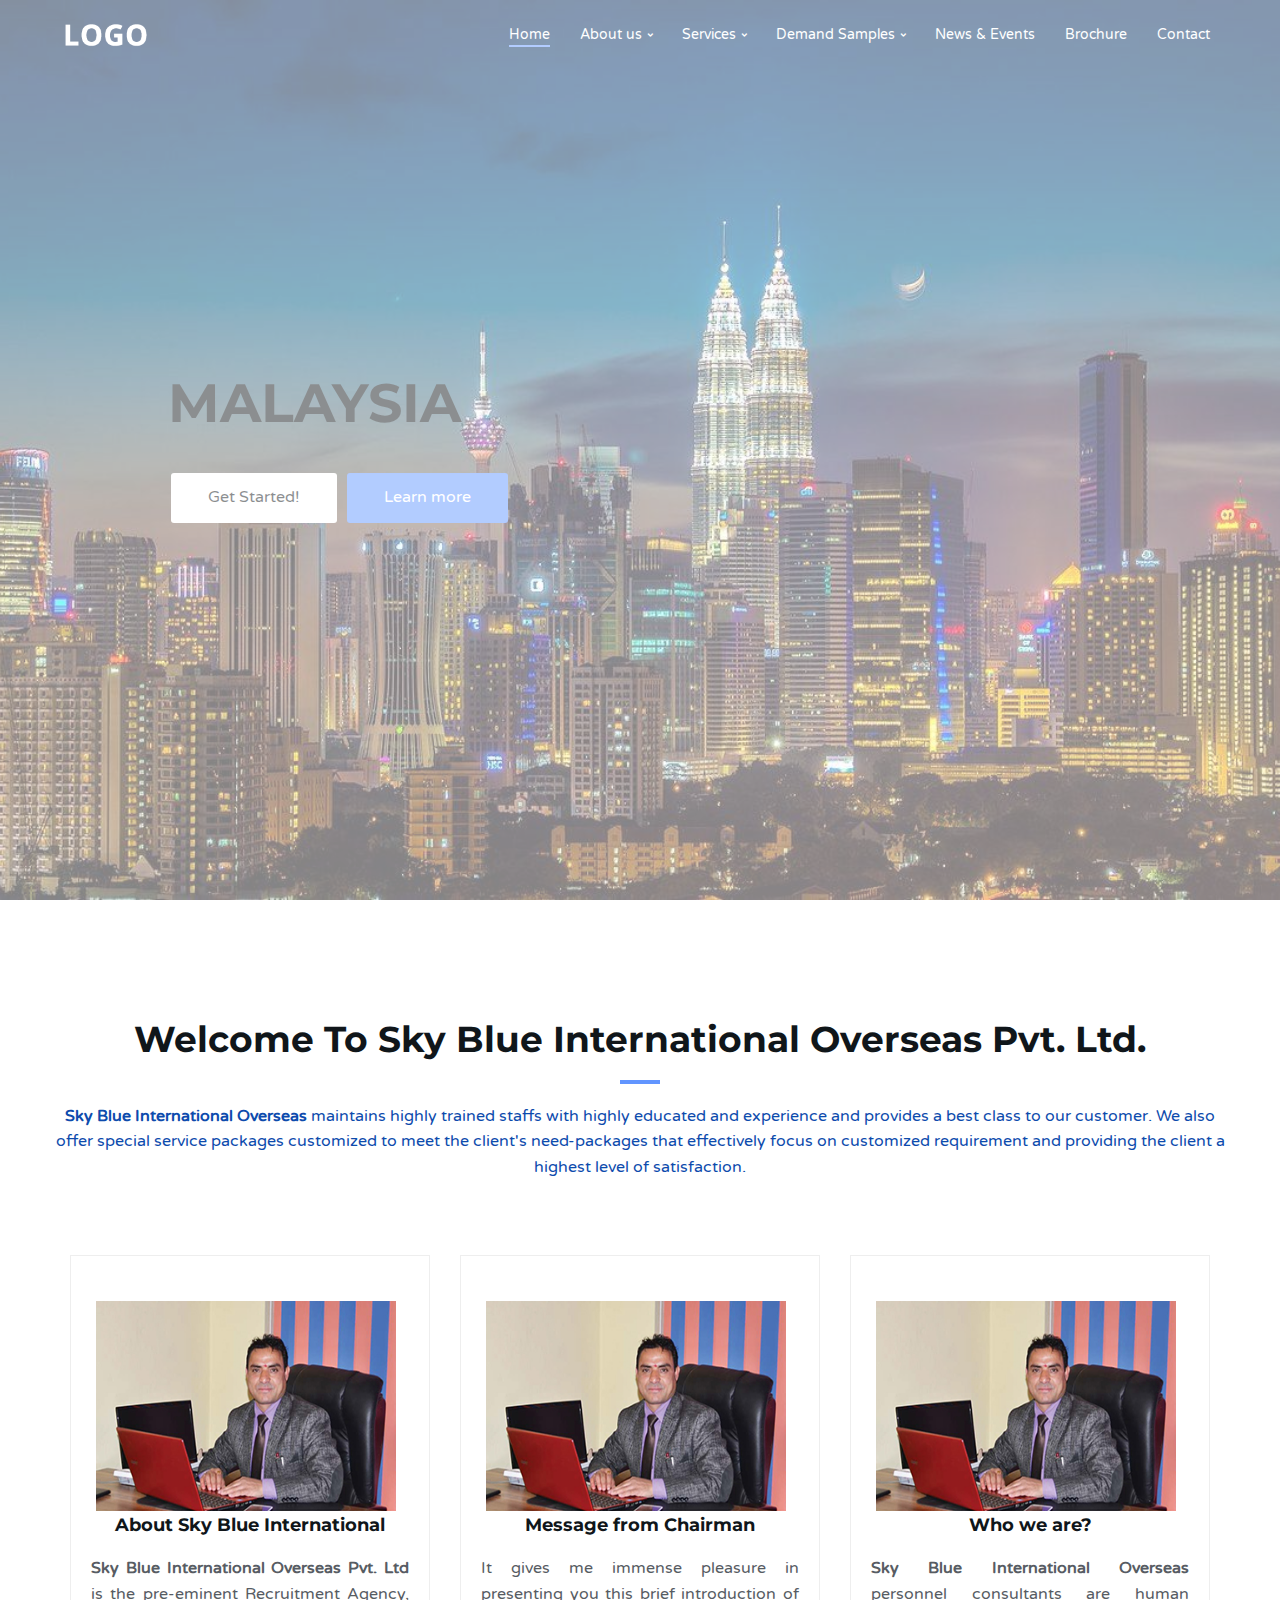
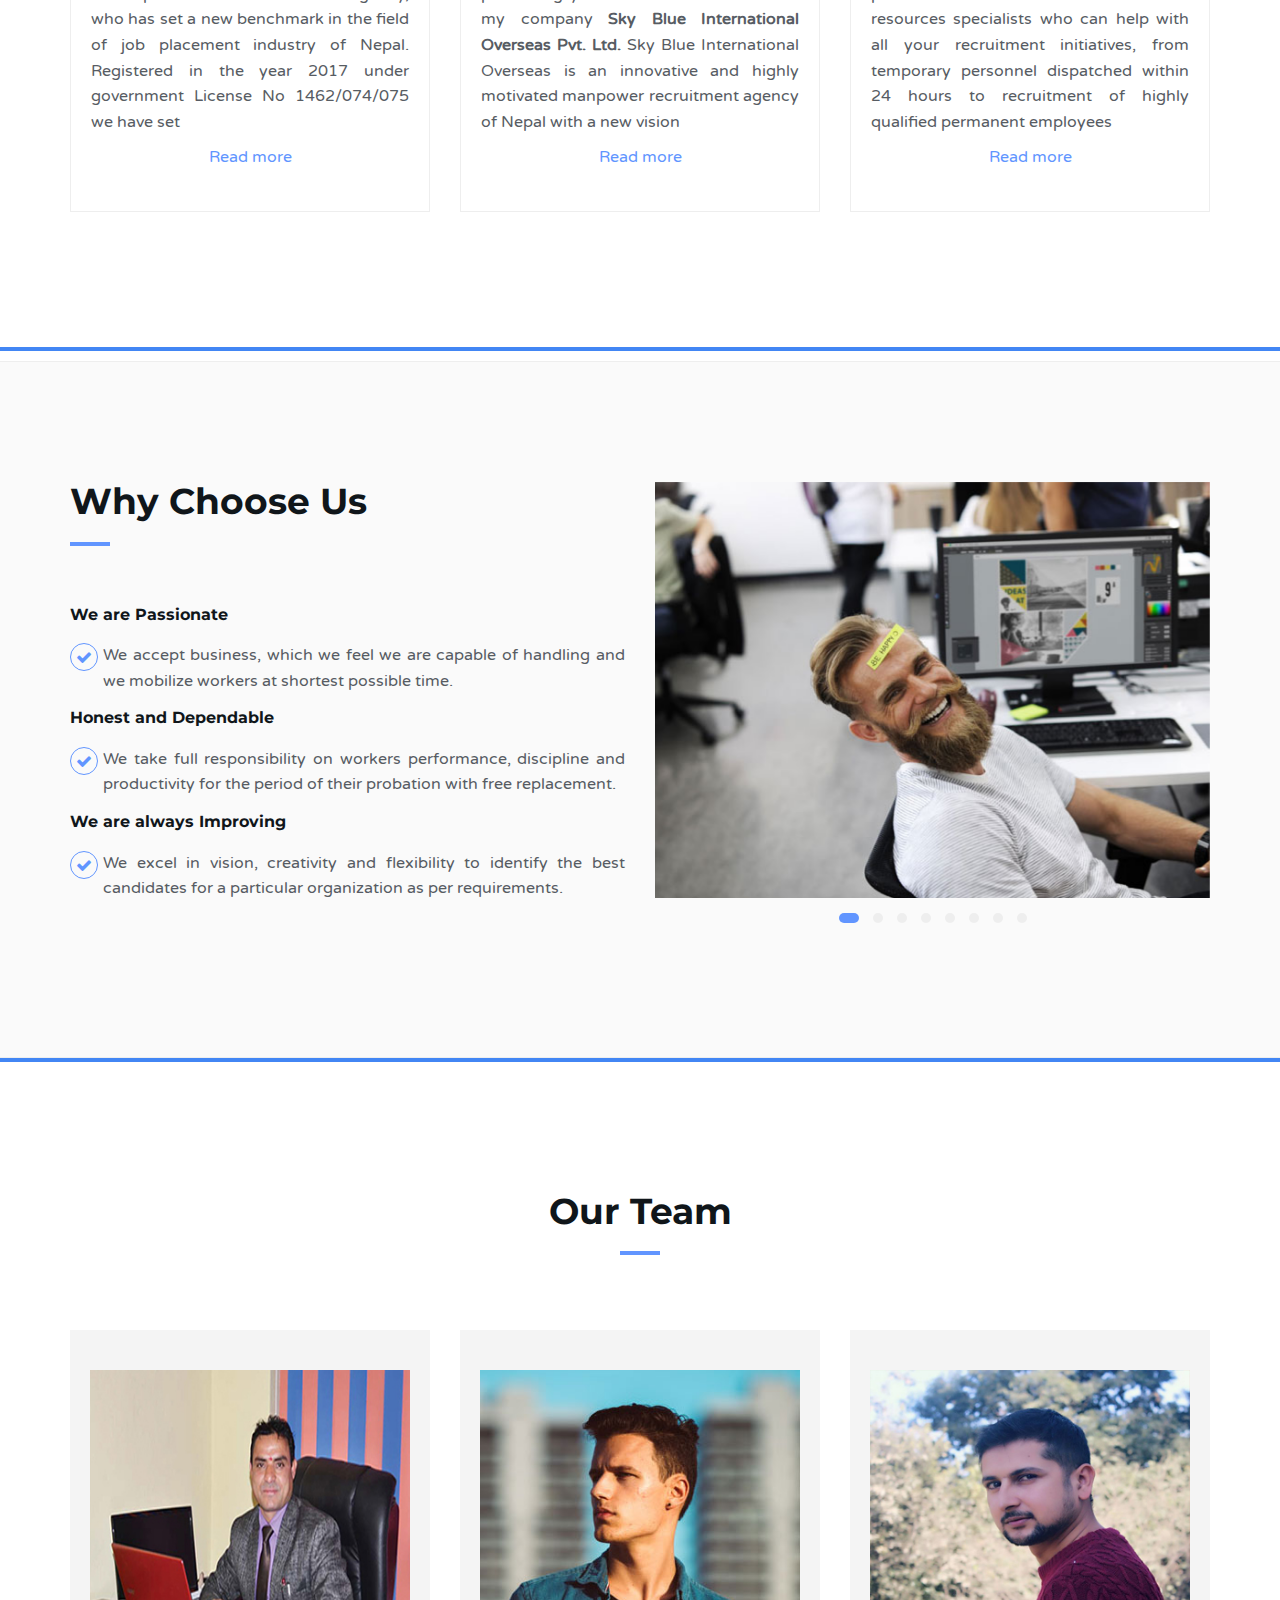
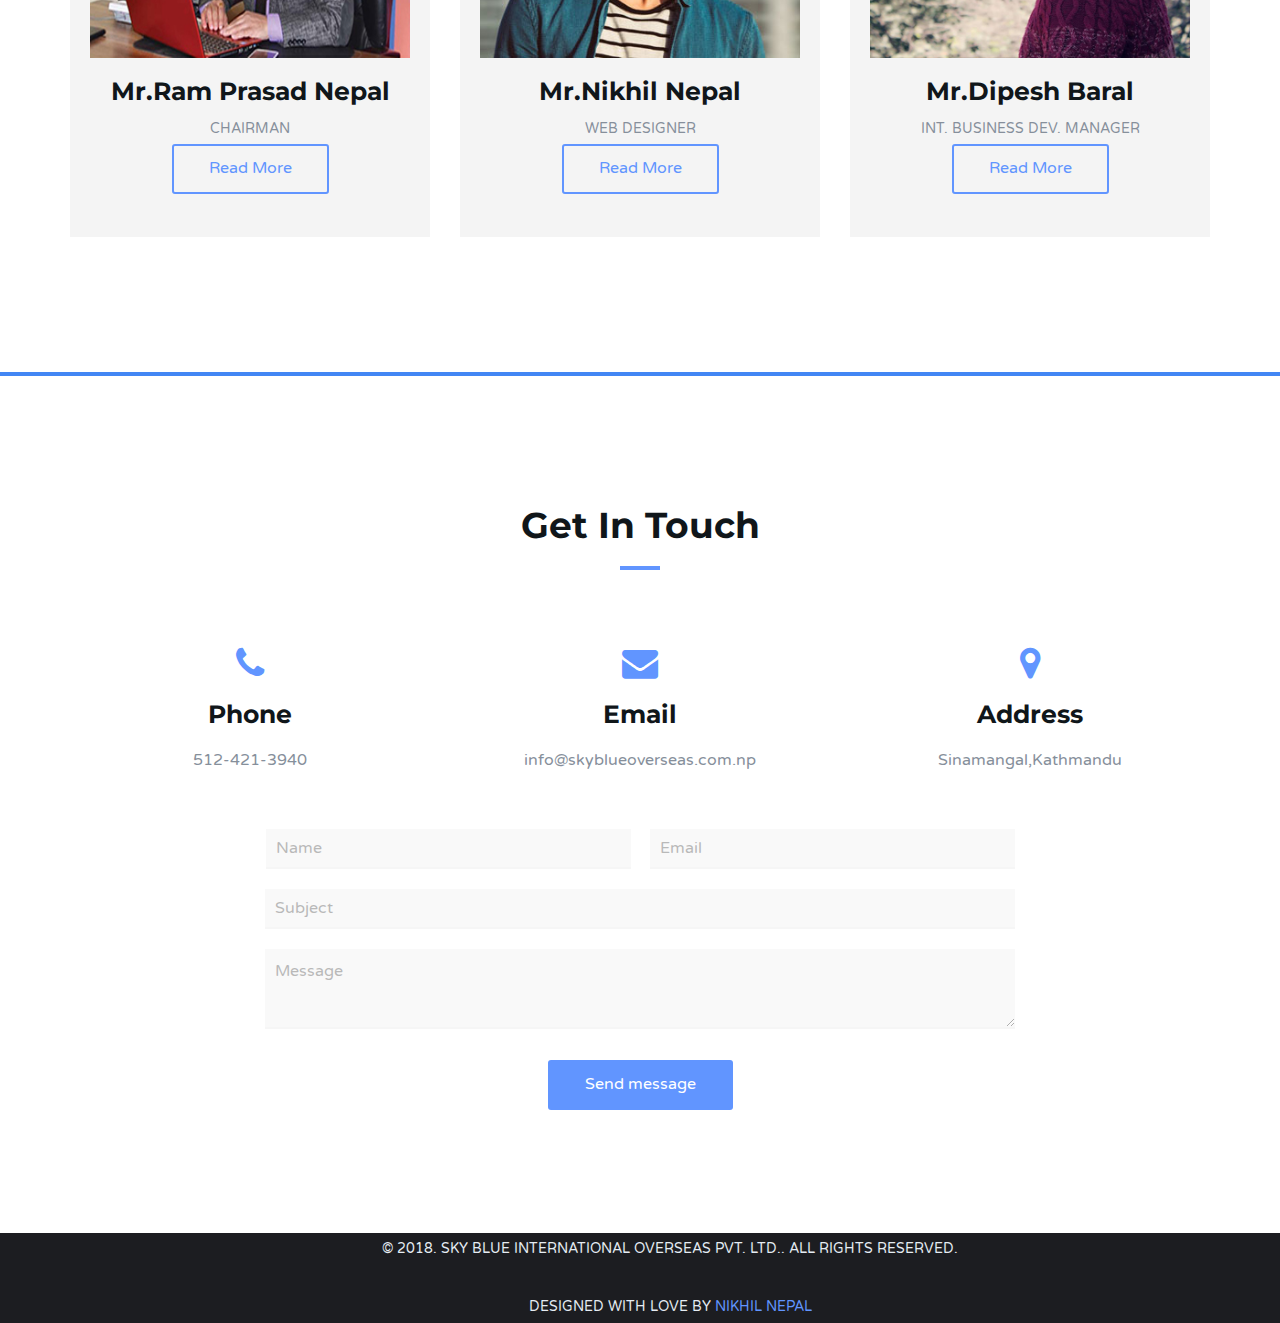
==== index.html @ 9bf32c45 "ok" ====
<!DOCTYPE html>
<html lang="en">

<head>
	<meta charset="utf-8">
	<meta http-equiv="X-UA-Compatible" content="IE=edge">
	<meta name="viewport" content="width=device-width, initial-scale=1">
	<!-- The above 3 meta tags *must* come first in the head; any other head content must come *after* these tags -->

	<title>Sky Blue International Overseas Pvt. Ltd </title>

	<!-- Google font -->
	<link href="https://fonts.googleapis.com/css?family=Montserrat:400,700%7CVarela+Round" rel="stylesheet">

	<!-- Bootstrap -->
	<link type="text/css" rel="stylesheet" href="css/bootstrap.min.css" />

	<!-- Owl Carousel -->
	<link type="text/css" rel="stylesheet" href="css/owl.carousel.css" />
	<link type="text/css" rel="stylesheet" href="css/owl.theme.default.css" />

	<!-- Magnific Popup -->
	<link type="text/css" rel="stylesheet" href="css/magnific-popup.css" />

	<!-- Font Awesome Icon -->
	<link rel="stylesheet" href="css/font-awesome.min.css">

	<!-- Custom stlylesheet -->
	<link type="text/css" rel="stylesheet" href="css/style.css" />

	<!-- HTML5 shim and Respond.js for IE8 support of HTML5 elements and media queries -->
	<!-- WARNING: Respond.js doesn't work if you view the page via file:// -->
	<!--[if lt IE 9]>
		<script src="https://oss.maxcdn.com/html5shiv/3.7.3/html5shiv.min.js"></script>
		<script src="https://oss.maxcdn.com/respond/1.4.2/respond.min.js"></script>
	<![endif]-->
</head>

<body>
	<!-- Header -->
	<header id="home">
		<!-- Background Image -->
		<div class="bg-img" style="background-image: url('./img/bg_slider1.jpg');">
			
		</div>
		<!-- /Background Image -->

		<!-- Nav -->
		<nav id="nav" class="navbar nav-transparent">
			<div class="container">

				<div class="navbar-header">
					<!-- Logo -->
					<div class="navbar-brand">
						<a href="index.html">
							<img class="logo" src="img/logo.png" alt="logo">
							<img class="logo-alt" src="img/logo-alt.png" alt="logo">
						</a>
					</div>
					<!-- /Logo -->

					<!-- Collapse nav button -->
					<div class="nav-collapse">
						<span></span>
					</div>
					<!-- /Collapse nav button -->
				</div>

				<!--  Main navigation  -->
				<ul class="main-nav nav navbar-nav navbar-right">
					<li><a href="#home">Home</a></li>
					<li class="has-dropdown"><a href="#about">About us</a>
						<ul class="dropdown">
							<li><a href="intro.html" target="_blank" >Introduction</a></li>
                            <li><a href="msgceo.html" target="_blank">Message from Chairman</a></li>
                            <li><a href="wrkflow.html" target="_blank">Work Flow Chart</a></li>
                            <li><a href="abtnepal.html" target="_blank">About Nepal</a></li>
                            <li><a href="orgchart.html" target="_blank">Organization Chart</a></li>
                            <li><a href="legaldoc.html" target="_blank">Legal Documents</a></li>
                            <li><a href="#team" >Sky Blue Teams</a></li>
						</ul>
					</li>
					<li class="has-dropdown"><a href="#features">Services</a>
						<ul class="dropdown">
						<li><a href="docreq.html">Document Required</a></li>
                        <li><a href="selection.html" target="_blank">Requirement & Selection Process</a></li>
                        <li><a href="terms.html" target="_blank">Term & Conditions</a></li>
                    	</ul>
					</li>
					<li class="has-dropdown"><a href="#">Demand Samples</a>
						<ul class="dropdown">
							<li><a href="malaysia.html" target="_blank" >Sample Demand Letter-Malaysia</a></li>
                            <li><a href="dubai.html" target="_blank">Sample Demand Letter-Dubai</a></li>
                            <li><a href="qatar.html" target="_blank">Sample Demand Letter-Qatar</a></li>
						</ul>
					</li>
					<li><a href="news&events.html" target="_blank">News & Events</a></li>
					<li><a href="brochure.html" target="_blank">Brochure</a></li>
					<li><a href="#contact">Contact</a></li>
				</ul>
				<!-- /Main navigation -->

			</div>
		</nav>
		<!-- /Nav -->

		<!-- home wrapper -->
		<div class="home-wrapper">
			<div class="container">
				<div class="row">

					<!-- home content -->
					<div class="col-md-10 col-md-offset-1">
						<div class="home-content" style="text-align: left;">
							<h1 class="black-text">Malaysia</h1>
							<a href="#about"><button class="white-btn">Get Started!</button></a>
							<a href="intro.html"><button class="main-btn">Learn more</button></a>
						</div>
					</div>
					<!-- /home content -->

				</div>
			</div>
		</div>
		<!-- /home wrapper -->

	</header>
	<!-- /Header -->

	<!-- About -->
	<div id="about" class="section md-padding">

		<!-- Container -->
		<div class="container">

			<!-- Row -->
			<div class="row">

				<!-- Section header -->
				<div class="section-header text-center">
					<h2 class="title">Welcome to Sky Blue International Overseas Pvt. Ltd.</h2>
                    <p style="text-align: center; color: #0d4bad;"><strong>Sky Blue International Overseas</strong> maintains highly trained staffs with highly educated and experience and provides a best class to our customer. We also offer special service packages customized to meet the client's need-packages that effectively focus on customized requirement and providing the client a highest level of satisfaction.</p>
				</div>
				<!-- /Section header -->

				<!-- about -->
				<div class="col-md-4">
					<div class="about">
						<!-- <i class="fa fa-cogs"></i> -->
						<img src="img/ramprasadnepal.jpg" style="float:left; padding:5px;" width="310" height="220"/>
						<h4>About Sky Blue International </h4>
						<p style="color:#575c63; text-align:justify;"><strong>Sky Blue International Overseas Pvt. Ltd</strong> is the pre-eminent Recruitment Agency, who has set a new benchmark in the field of job placement industry of Nepal. Registered in the year 2017 under government License No 1462/074/075 we have set</p>
						<a href="intro.html" target="_blank">Read more</a>
					</div>
				</div>
				<!-- /about -->

				<!-- about -->
				<div class="col-md-4">
					<div class="about">
						<!-- <i class="fa fa-magic"></i> -->
						<img src="img/ramprasadnepal.jpg" style="float:left; padding:5px;" width="310" height="220"/>
						<h4>Message from Chairman</h4>
						<p style="color:#575c63; text-align:justify;">It gives me immense pleasure in presenting you this brief introduction of my company <strong> Sky Blue International Overseas Pvt. Ltd.</strong> Sky Blue International Overseas is an innovative and highly motivated manpower recruitment agency of Nepal with a new vision</p>
						<a href="msgceo.html" target="_blank">Read more</a>
					</div>
				</div>
				<!-- /about -->

				<!-- about -->
				<div class="col-md-4">
					<div class="about">
						<!-- <i class="fa fa-mobile"></i> -->
						<img src="img/ramprasadnepal.jpg" style="float:left; padding:5px;" width="310" height="220"/>
						<h4>Who we are?</h4>
						<p style="color:#575c63; text-align:justify;"><strong>Sky Blue International Overseas</strong> personnel consultants are human resources specialists who can help with all your recruitment initiatives, from temporary personnel dispatched within 24 hours to recruitment of highly qualified permanent employees</p>
						<a href="intro.html" target="_blank">Read more</a>
					</div>
				</div>
				<!-- /about -->

			</div>
			<!-- /Row -->

		</div>
		<!-- /Container -->

	</div>
	<!-- /About -->

	<div class="row">
       
        <div class="col-md-12">                    
            <!-- <div class="bounce" >

<p style="font-size: 16px; font-weight: bold; color:#000; text-decoration:none; letter-spacing: 4px;"> 
Airport Helper </p>

<p style="font-size: 16px; font-weight: bold; color:#000; text-decoration:none; letter-spacing: 4px;"> 
Cleaner </p> 

<p style="font-size: 16px; font-weight: bold; color:#000; text-decoration:none; letter-spacing: 4px;"> 
Body Guard </p> 

<p style="font-size: 16px; font-weight: bold; color:#000; text-decoration:none; letter-spacing: 4px;"> 
Dish Cleaners </p> 
<p style="font-size: 16px; font-weight: bold; color:#000; text-decoration:none; letter-spacing: 4px;"> 
Guard </p> 
<p style="font-size: 16px; font-weight: bold; color:#000; text-decoration:none; letter-spacing: 4px;"> 
Assistant Welding </p> 

</div>            
        </div>        -->
        <p style="border-bottom:4px solid #4286f4;"></p>
    </div>
</div>

	<!-- Why Choose Us -->
	<div id="features" class="section md-padding bg-grey">

		<!-- Container -->
		<div class="container">

			<!-- Row -->
			<div class="row">

				<!-- why choose us content -->
				<div class="col-md-6">
					<div class="section-header">
						<h2 class="title">Why Choose Us</h2>
					</div>
					
					<div class="feature">
						<h5>We are Passionate</h5>
						<i class="fa fa-check"></i>
						<p style="color:#575c63; text-align:justify;">We accept business, which we feel we are capable of handling and we mobilize workers at shortest possible time.</p>
					</div>
					<div class="feature">
						<h5>Honest and Dependable</h5>
						<i class="fa fa-check"></i>
						<p style="color:#575c63; text-align:justify;">We take full responsibility on workers performance, discipline and productivity for the period of their probation with free replacement.</p>
					</div>
					<div class="feature">
						<h5>We are always Improving</h5>
						<i class="fa fa-check"></i>
						<p style="color:#575c63; text-align:justify;">We excel in vision, creativity and flexibility to identify the best candidates for a particular organization as per requirements.</p>
					</div>
					
				</div>
				<!-- /why choose us content -->

				<!-- About slider -->
				<div class="col-md-6">
					<div id="about-slider" class="owl-carousel owl-theme">
						<img class="img-responsive" src="./img/about1.jpg" alt="">
						<img class="img-responsive" src="./img/about2.jpg" alt="">
						<img class="img-responsive" src="./img/about1.jpg" alt="">
						<img class="img-responsive" src="./img/about2.jpg" alt="">
						<img class="img-responsive" src="./img/about1.jpg" alt="">
						<img class="img-responsive" src="./img/about2.jpg" alt="">
						<img class="img-responsive" src="./img/about1.jpg" alt="">
						<img class="img-responsive" src="./img/about2.jpg" alt="">
					</div>
				</div>
				<!-- /About slider -->

			</div>
			<!-- /Row -->

		</div>
		<!-- /Container -->
	</div>
	<!-- /Why Choose Us -->
	
<div class="row">
       
        <div class="col-md-12">                    
           
        <p style="border-bottom:4px solid #4286f4;"></p>
    </div>
</div>
	<!-- Team -->
	<div id="team" class="section md-padding">

		<!-- Container -->
		<div class="container">

			<!-- Row -->
			<div class="row">

				<!-- Section header -->
				<div class="section-header text-center">
					<h2 class="title">Our Team</h2>
				</div>
				<!-- /Section header -->

				<!-- team -->
				<div class="col-sm-4">
					<div class="team">
						<div class="team-img">
							<img class="img-responsive" src="./img/ram.jpg" alt="">
							<div class="overlay">
								<div class="team-social">
									<a href="#"><i class="fa fa-facebook"></i></a>
									<a href="#"><i class="fa fa-google-plus"></i></a>
									<a href="#"><i class="fa fa-twitter"></i></a>
								</div>
							</div>
						</div>
						<div class="team-content">
							<h3>Mr.Ram Prasad Nepal</h3>
							<span>Chairman</span>
							<div class="price-btn">
                            <a href="msgceo.html"><button class="outline-btn">Read More</button></a>
                        </div>
						</div>
					</div>
				</div>
				<!-- /team -->

				<!-- team -->
				<div class="col-sm-4">
					<div class="team">
						<div class="team-img">
							<img class="img-responsive" src="./img/team1.jpg" alt="">
							<div class="overlay">
								<div class="team-social">
									<a href="#"><i class="fa fa-facebook"></i></a>
									<a href="#"><i class="fa fa-google-plus"></i></a>
									<a href="#"><i class="fa fa-twitter"></i></a>
								</div>
							</div>
						</div>
						<div class="team-content">
							<h3>Mr.Nikhil Nepal</h3>
							<span>Web Designer</span>
							<div class="price-btn">
                            <a href="msgceo.html"><button class="outline-btn">Read More</button></a>
                        </div>
						</div>
					</div>
				</div>
				<!-- /team -->

				<!-- team -->
				<div class="col-sm-4">
					<div class="team">
						<div class="team-img">
							<img class="img-responsive" src="./img/dipesh1.jpg" alt="">
							<div class="overlay">
								<div class="team-social">
									<a href="#"><i class="fa fa-facebook"></i></a>
									<a href="#"><i class="fa fa-google-plus"></i></a>
									<a href="#"><i class="fa fa-twitter"></i></a>
								</div>
							</div>
						</div>
						<div class="team-content">
							<h3>Mr.Dipesh Baral</h3>
							<span>Int. Business Dev. Manager</span>
							<div class="price-btn">
                            <a href="msgbusdev.html"><button class="outline-btn">Read More</button></a>
                        </div>
						</div>
					</div>
				</div>
				<!-- /team -->

			</div>
			<!-- /Row -->

		</div>
		<!-- /Container -->

	</div>
	<!-- /Team -->

	<div class="row">
       
        <div class="col-md-12">                    
           
        <p style="border-bottom:4px solid #4286f4;"></p>
    </div>
</div>

	<!-- Contact -->
	<div id="contact" class="section md-padding">

		<!-- Container -->
		<div class="container">

			<!-- Row -->
			<div class="row">

				<!-- Section-header -->
				<div class="section-header text-center">
					<h2 class="title">Get in touch</h2>
				</div>
				<!-- /Section-header -->

				<!-- contact -->
				<div class="col-sm-4">
					<div class="contact">
						<i class="fa fa-phone"></i>
						<h3>Phone</h3>
						<p>512-421-3940</p>
					</div>
				</div>
				<!-- /contact -->

				<!-- contact -->
				<div class="col-sm-4">
					<div class="contact">
						<i class="fa fa-envelope"></i>
						<h3>Email</h3>
						<p>info@skyblueoverseas.com.np</p>
					</div>
				</div>
				<!-- /contact -->

				<!-- contact -->
				<div class="col-sm-4">
					<div class="contact">
						<i class="fa fa-map-marker"></i>
						<h3>Address</h3>
						<p>Sinamangal,Kathmandu</p>
					</div>
				</div>
				<!-- /contact -->

				<!-- contact form -->
				<div class="col-md-8 col-md-offset-2">
					<form class="contact-form">
						<input type="text" class="input" placeholder="Name">
						<input type="email" class="input" placeholder="Email">
						<input type="text" class="input" placeholder="Subject">
						<textarea class="input" placeholder="Message"></textarea>
						<button class="main-btn">Send message</button>
					</form>
				</div>
				<!-- /contact form -->

			</div>
			<!-- /Row -->

		</div>
		<!-- /Container -->

	</div>
	<!-- /Contact -->


	<!-- Footer -->
	<footer id="footer" class="sm-padding bg-dark">

		<!-- Container -->
		<div class="container">

			<!-- Row -->
			<div class="row">

				<div class="col-md-12">

					<!-- Footer -->
    <footer id="footer" class="sm-padding bg-dark">

        <!-- Container -->
        <div class="container">

            <!-- Row -->
            <div class="row">

                <div class="col-md-12">
                    <!-- Footer Coypright -->
            <div class="footer-copyright">
                <div class="container">
                    <p>© 2018. Sky Blue International Overseas Pvt. Ltd.. All rights reserved.</p><br>
                    <P>Designed with love by <a href="http://www.nepalnikhil.com.np/">Nikhil Nepal</a></P>

                </div>
            </div>
            <!-- End Footer Coypright -->
                </div>

            </div>
            <!-- /Row -->

        </div>
        <!-- /Container -->

    </footer>
    <!-- /Footer -->

	<!-- Back to top -->
	<div id="back-to-top"></div>
	<!-- /Back to top -->

	<!-- Preloader -->
	<div id="preloader">
		<div class="preloader">
			<span></span>
			<span></span>
			<span></span>
			<span></span>
		</div>
	</div>
	<!-- /Preloader -->

	<!-- jQuery Plugins -->
	<script type="text/javascript" src="js/jquery.min.js"></script>
	<script type="text/javascript" src="js/bootstrap.min.js"></script>
	<script type="text/javascript" src="js/owl.carousel.min.js"></script>
	<script type="text/javascript" src="js/jquery.magnific-popup.js"></script>
	<script type="text/javascript" src="js/main.js"></script>

</body>

</html>
---- css/style.css ----
/*
Theme Name:
Author: yaminncco

Colors:
	Body 		  : #868F9B
	Headers 	: #10161A
	Primary 	: #6195FF
	Dark      : #FCFCFF
	Grey 		  : #F4F4F4 #FAFAFA #EEE

Fonts: Montserrat Varela Round

Table OF Contents
------------------------------------
1 > General
2 > Logo
3 > Navigation
4 > Header
5 > About
6 > Portfolio
7 > Services
8 >  Why choose us
9 >  Numbers
10 > Pricing
11 > Testimonial
12 > Team
13 > Blog
14 > Blog post
15 > Blog sidebar
16 > Contact
17 > Footer
18 > Responsive
19 > Owl theme
20 > Back to top
21 > Preloader

------------------------------------*/

/*------------------------------------*\
	General
\*------------------------------------*/


/* -- typography -- */

body {
    font-family: 'Varela Round', sans-serif;
    font-size: 16px;
    line-height: 1.6;
    overflow-x: hidden;
    color: #868F9B;
}

h1, h2, h3, h4, h5, h6 {
    font-family: 'Montserrat', sans-serif;
    font-weight: 700;
    margin-top: 0px;
    margin-bottom: 20px;
    color: #10161A;
}

h1 {
    font-size: 54px;
}

h2 {
    font-size: 36px;
}

h3 {
    font-size: 25px;
}

h4 {
    font-size: 18px;
}

h5 {
    font-size: 16px;
}
.blog-content p{
    color:#11317c;
    text-align: justify;
    text-justify: inter-word;
}

a {
    color: #6195FF;
    text-decoration: none;
    -webkit-transition: 0.2s opacity;
    transition: 0.2s opacity;
}

a:hover, a:focus {
    text-decoration: none;
    outline: none;
    opacity: 0.8;
    color: #6195FF;
}

.main-color {
    color: #6195FF;
}

.white-text {
    color: #FFF;
}

::-moz-selection {
    background-color: #6195FF;
    color: #FFF;
}

::selection {
    background-color: #6195FF;
    color: #FFF;
}

ul, ol {
    margin: 0;
    padding: 0;
    list-style: none
}

/* -- section  -- */

.section {
    position: relative;
}

.md-padding {
    padding-top: 120px;
    padding-bottom: 120px;
}

.sm-padding {
    padding-top: 60px;
    padding-bottom: 60px;
}


/* --  background section  -- */

.bg-grey {
    background-color: #FAFAFA;
    border-top: 1px solid #EEE;
    border-bottom: 1px solid #EEE;
}

.bg-dark {
    background-color: #1C1D21;
}


/* --  background image section  -- */

.bg-img {
    position: absolute;
    left: 0;
    top: 0;
    right: 0;
    bottom: 0;
    z-index: -1;
    background-position: center;
    background-size: cover;
    background-attachment: fixed;
}

.bg-img .overlay {
    position: absolute;
    left: 0;
    top: 0;
    right: 0;
    bottom: 0;
    opacity: .8;
    background: #1C1D21;
}


/* --  section header  -- */

.section-header {
    position: relative;
    margin-bottom: 60px;
}

.section-header .title {
    text-transform: capitalize;
}

.title:after {
    content:"";
  	display:block;
  	height:4px;
  	width:40px;
  	background-color: #6195FF;
    margin-top: 20px;
}

.text-center .title:after {
    margin: 20px auto 0px;
}

/* --  Input  -- */

input[type="text"], input[type="email"], input[type="password"], input[type="number"], input[type="date"], input[type="url"], input[type="tel"], textarea {
    height: 40px;
    width: 100%;
    border: none;
	  background: #F4F4F4;
    border-bottom: 2px solid #EEE;
    color: #354052;
    padding: 0px 10px;
    opacity: 0.5;
    -webkit-transition: 0.2s border-color, 0.2s opacity;
    transition: 0.2s border-color, 0.2s opacity;
}

textarea {
    padding: 10px 10px;
    min-height: 80px;
    resize: vertical;
}

input[type="text"]:focus, input[type="email"]:focus, input[type="password"]:focus, input[type="number"]:focus, input[type="date"]:focus, input[type="url"]:focus, input[type="tel"]:focus, textarea:focus {
    border-color: #6195FF;
    opacity: 1;
}

/* --  Buttons  -- */

.main-btn, .white-btn, .outline-btn {
    display: inline-block;
    padding: 10px 35px;
    margin: 3px;
    border: 2px solid transparent;
    border-radius: 3px;
    -webkit-transition: 0.2s opacity;
    transition: 0.2s opacity;
}

.main-btn {
    background: #6195FF;
    color: #FFF;
}

.white-btn {
    background: #FFF;
    color: #10161A !important;
}

.outline-btn {
    background: transparent;
    color: #6195FF !important;
    border-color: #6195FF;
}

.main-btn:hover, .white-btn:hover, .outline-btn:hover {
    opacity: 0.8;
}


/*------------------------------------*\
	Logo
\*------------------------------------*/

.navbar-brand {
    padding: 0;
}

.navbar-brand .logo, .navbar-brand .logo-alt {
    max-height: 50px;
    display: block;
}

#nav:not(.nav-transparent):not(.fixed-nav) .navbar-brand .logo-alt {
	display: none;
}

#nav.nav-transparent:not(.fixed-nav) .navbar-brand .logo {
	display: none;
}

#nav.fixed-nav .navbar-brand .logo-alt {
    display: none;
}

@media only screen and (max-width: 767px) {
    #nav.nav-transparent .navbar-brand .logo-alt {
        display: none !important;
    }
    #nav.nav-transparent .navbar-brand .logo {
        display: block !important;
    }
}


/*------------------------------------*\
	Navigation
\*------------------------------------*/

#nav {
    padding: 10px 0px;
    background: #FFF;
    -webkit-transition: 0.2s padding;
    transition: 0.2s padding;
    z-index: 999;
}

#nav.navbar {
    border: none;
    border-radius: 0;
    margin-bottom: 0px;
}

#nav.fixed-nav {
    position: fixed;
    left: 0;
    right: 0;
    padding: 0px 0px;
    background-color: #FFF !important;
    border-bottom: 1px solid #EEE;
}

#nav.nav-transparent {
    background: transparent;
}


/* -- default nav -- */

@media only screen and (min-width: 768px) {
    .main-nav li {
        padding: 0px 15px;
    }
    .main-nav li a {
        font-size: 14px;
        -webkit-transition: 0.2s color;
        transition: 0.2s color;
    }
    .main-nav>li>a {
        color: #10161A;
        padding: 15px 0px;
    }
    #nav.nav-transparent:not(.fixed-nav) .main-nav>li>a {
        color: #fff;
    }
    .main-nav>li>a:hover, .main-nav>li>a:focus, .main-nav>li.active>a {
        background: transparent;
        color: #6195FF;
    }
    .main-nav>li>a:after {
        content: "";
        display: block;
        background-color: #6195FF;
        height: 2px;
        width: 0%;
        -webkit-transition: 0.2s width;
        transition: 0.2s width;
    }
    .main-nav>li>a:hover:after, .main-nav>li.active>a:after {
        width: 100%;
    }
    /* dropdown */
    .has-dropdown {
        position: relative;
    }
    .has-dropdown>a:before {
        font-family: 'FontAwesome';
        content: "\f054";
        font-size: 6px;
        margin-left: 6px;
        float: right;
        -webkit-transform: rotate(90deg);
        -ms-transform: rotate(90deg);
        transform: rotate(90deg);
        -webkit-transition: 0.2s transform;
        transition: 0.2s transform;
    }
    .dropdown {
        position: absolute;
        right: -50%;
        top: 0;
        background-color: #6195FF;
        width: 200px;
        -webkit-box-shadow: 0px 5px 5px -5px rgba(53, 64, 82, 0.2);
        box-shadow: 0px 5px 5px -5px rgba(53, 64, 82, 0.2);
        -webkit-transform: translateY(15px) translateX(50%);
        -ms-transform: translateY(15px) translateX(50%);
        transform: translateY(15px) translateX(50%);
        opacity: 0;
        visibility: hidden;
        -webkit-transition: 0.2s all;
        transition: 0.2s all;
    }
    .main-nav>.has-dropdown>.dropdown {
        top: 100%;
        right: 50%;
    }
    .main-nav>.has-dropdown>.dropdown .dropdown.dropdown-left {
        right: 150%;
    }
    .dropdown li a {
        display: block;
        color: #FFF;
        border-top: 1px solid rgba(250, 250, 250, 0.1);
        padding: 10px 0px;
    }
    .dropdown li:nth-child(1) a {
        border-top: none;
    }
    .has-dropdown:hover>.dropdown {
        opacity: 1;
        visibility: visible;
        -webkit-transform: translateY(0px) translateX(50%);
        -ms-transform: translateY(0px) translateX(50%);
        transform: translateY(0px) translateX(50%);
    }
    .has-dropdown:hover>a:before {
        -webkit-transform: rotate(0deg);
        -ms-transform: rotate(0deg);
        transform: rotate(0deg);
    }
    .nav-collapse {
        display: none;
    }
}


/* -- mobile nav -- */

@media only screen and (max-width: 767px) {
    #nav {
        padding: 0px 0px;
    }
    #nav.nav-transparent {
        background: #FFF;
    }
    .main-nav {
        position: fixed;
        right: 0;
        height: calc(100vh - 80px);
        -webkit-box-shadow: 0px 80px 0px 0px #1C1D21;
        box-shadow: 0px 80px 0px 0px #1C1D21;
        max-width: 250px;
        width: 0%;
        -webkit-transform: translateX(100%);
        -ms-transform: translateX(100%);
        transform: translateX(100%);
        margin: 0;
        overflow-y: auto;
        background: #1C1D21;
        -webkit-transition: 0.2s all;
        transition: 0.2s all;
    }
    #nav.open .main-nav {
        -webkit-transform: translateX(0%);
        -ms-transform: translateX(0%);
        transform: translateX(0%);
        width: 100%;
    }
    .main-nav li {
        border-top: 1px solid rgba(250, 250, 250, 0.1);
    }
    .main-nav li a {
        display: block;
        color: #FFF;
        -webkit-transition: 0.2s all;
        transition: 0.2s all;
    }
    .main-nav>li.active {
        border-left: 6px solid #6195FF;
    }
    .main-nav li a:hover, .main-nav li a:focus {
        background-color: #6195FF;
        color: #FFF;
        opacity: 1;
    }
    .has-dropdown>a:after {
        content: "\f054";
        font-family: 'FontAwesome';
        float: right;
        -webkit-transition: 0.2s -webkit-transform;
        transition: 0.2s -webkit-transform;
        transition: 0.2s transform;
        transition: 0.2s transform, 0.2s -webkit-transform;
    }
    .dropdown {
        opacity: 0;
        visibility: hidden;
        height: 0;
        background: rgba(250, 250, 250, 0.1);
    }
    .dropdown li a {
        padding: 6px 10px;
    }
    .has-dropdown.open-drop>a:after {
        -webkit-transform: rotate(90deg);
        -ms-transform: rotate(90deg);
        transform: rotate(90deg);
    }
    .has-dropdown.open-drop>.dropdown {
        opacity: 1;
        visibility: visible;
        height: auto;
        -webkit-transition: 0.2s all;
        transition: 0.2s all;
    }
}


/* -- nav btn collapse -- */

.nav-collapse {
    position: relative;
    float: right;
    width: 40px;
    height: 40px;
    margin-top: 5px;
    margin-right: 5px;
    cursor: pointer;
    z-index: 99999;
}

.nav-collapse span {
    display: block;
    -webkit-transform: translate(-50%, -50%);
    -ms-transform: translate(-50%, -50%);
    transform: translate(-50%, -50%);
    position: absolute;
    top: 50%;
    left: 50%;
    width: 25px;
}

.nav-collapse span:before, .nav-collapse span:after {
    content: "";
    display: block;
}

.nav-collapse span, .nav-collapse span:before, .nav-collapse span:after {
    height: 4px;
    background: #10161A;
    -webkit-transition: 0.2s all;
    transition: 0.2s all;
}

.nav-collapse span:before {
    -webkit-transform: translate(0%, 10px);
    -ms-transform: translate(0%, 10px);
    transform: translate(0%, 10px);
}

.nav-collapse span:after {
    -webkit-transform: translate(0%, -14px);
    -ms-transform: translate(0%, -14px);
    transform: translate(0%, -14px);
}

#nav.open .nav-collapse span {
    background: transparent;
}

#nav.open .nav-collapse span:before {
    -webkit-transform: translateY(0px) rotate(-135deg);
    -ms-transform: translateY(0px) rotate(-135deg);
    transform: translateY(0px) rotate(-135deg);
}

#nav.open .nav-collapse span:after {
    -webkit-transform: translateY(-4px) rotate(135deg);
    -ms-transform: translateY(-4px) rotate(135deg);
    transform: translateY(-4px) rotate(135deg);
}


/*------------------------------------*\
	Header
\*------------------------------------*/

header {
    position: relative;
}

#home {
    height: 100vh;
}

#home .home-wrapper {
    position: absolute;
    left: 0px;
    right: 0px;
    top: 50%;
    -webkit-transform: translateY(-50%);
    -ms-transform: translateY(-50%);
    transform: translateY(-50%);
    text-align: center;
}

.home-content h1 {
  text-transform: uppercase;
}
.home-content button {
  margin-top: 20px;
}

.header-wrapper h2 {
    display: inline-block;
    margin-bottom: 0px;
}

.header-wrapper .breadcrumb {
    float: right;
    background: transparent;
    margin-bottom: 0px;
}

.header-wrapper .breadcrumb .breadcrumb-item.active {
    color: #868F9B;
}

.breadcrumb>li+li:before {
    color: #868F9B;
}


/*------------------------------------*\
	About
\*------------------------------------*/

.about {
    position: relative;
    text-align: center;
    padding: 40px 20px;
    border: 1px solid #EEE;
    margin: 15px 0px;
}

.about i {
    font-size: 36px;
    color: #6195FF;
    margin-bottom: 20px;
}

.about:after {
    content: "";
    background-color: #1C1D21;
    position: absolute;
    left: 0;
    top: 0;
    bottom: 0;
    width: 0%;
    z-index: -1;
    -webkit-transition: 0.2s width;
    transition: 0.2s width;
}

.about:hover:after {
    width: 100%;
}

.about h3 {
    -webkit-transition: 0.2s color;
    transition: 0.2s color;
}

.about:hover h3 {
    color: #fff;
}


/*------------------------------------*\
	Portfolio
\*------------------------------------*/

.work {
    position: relative;
    padding: 20px;
}

.work>img {
  width: 100%;
}

.work .overlay {
    background: #1C1D21;
    position: absolute;
    top: 0px;
    left: 0px;
    right: 0px;
    bottom: 0px;
    opacity: 0;
    -webkit-transition: 0.2s opacity;
    transition: 0.2s opacity;
    -webkit-transition-delay: 0.2s;
    transition-delay: 0.2s;
}

.work:hover .overlay {
    -webkit-transition-delay: 0s;
    transition-delay: 0s;
    opacity: 0.8;
}

.work .work-content {
    position: absolute;
    left: 25px;
    right: 25px;
    top: 50%;
    text-align: center;
    -webkit-transform: translateY(-50%);
    -ms-transform: translateY(-50%);
    transform: translateY(-50%);
}

.work .work-content h3 {
    -webkit-transform: translateY(100%);
    -ms-transform: translateY(100%);
    transform: translateY(100%);
    opacity: 0;
    color: #FFF;
    margin-bottom: 10px;
    -webkit-transition: 0.2s all;
    transition: 0.2s all;
    -webkit-transition-delay: 0.1s;
    transition-delay: 0.1s;
}

.work:hover .work-content h3 {
    -webkit-transform: translateY(0%);
    -ms-transform: translateY(0%);
    transform: translateY(0%);
    opacity: 1;
    -webkit-transition-delay: 0.1s;
    transition-delay: 0.1s;
}

.work .work-content span {
    display: block;
    text-transform: uppercase;
    -webkit-transform: translateY(100%);
    -ms-transform: translateY(100%);
    transform: translateY(100%);
    opacity: 0;
    color: #6195FF;
    margin-bottom: 5px;
    -webkit-transition: 0.2s all;
    transition: 0.2s all;
    -webkit-transition-delay: 0.2s;
    transition-delay: 0.2s;
}

.work:hover .work-content span {
    -webkit-transform: translateY(0%);
    -ms-transform: translateY(0%);
    transform: translateY(0%);
    opacity: 1;
    -webkit-transition-delay: 0s;
    transition-delay: 0s;
}

.work .work-link {
    text-align: center;
    margin-top: 20px;
    opacity: 0;
    -webkit-transition: 0.2s opacity;
    transition: 0.2s opacity;
}

.work .work-link a {
    display: inline-block;
    width: 50px;
    height: 50px;
    background-color: #6195FF;
    color: #FFF;
    line-height: 50px;
    text-align: center;
}

.work:hover .work-link {
    -webkit-transition-delay: 0.2s;
    transition-delay: 0.2s;
    opacity: 1;
}


/*------------------------------------*\
	Services
\*------------------------------------*/

.bounce {
 height: 50px;  
 overflow: hidden;
 position: relative;
 background: #4286f4;
 border: 2px solid #000;
}
.bounce p {
 /* position: absolute; */
 /* width: 100%; */
      display:inline-block;
 /* height: 100%; */
 margin: 0;
 line-height: 50px;
 text-align: center;
 -moz-transform:translateX(50%);
 -webkit-transform:translateX(50%); 
 transform:translateX(50%);
 -moz-animation: -text 5s linear infinite;
 -webkit-animation: bouncing-text 5s linear infinite;
 animation: bouncing-text 5s linear infinite;
}
/* Move it (define the animation) */
@-moz-keyframes bouncing-text {
 0%   { -moz-transform: translateX(50%); }
 100% { -moz-transform: translateX(-50%); }
}
@-webkit-keyframes bouncing-text {
 0%   { -webkit-transform: translateX(50%); }
 100% { -webkit-transform: translateX(-50%); }
}
@keyframes bouncing-text {
 0%   { 
 -moz-transform: translateX(50%); /* Browser bug fix */
 -webkit-transform: translateX(50%); /* Browser bug fix */
 transform: translateX(50%);        
 }
 100% { 
 -moz-transform: translateX(-50%); /* Browser bug fix */
 -webkit-transform: translateX(-50%); /* Browser bug fix */
 transform: translateX(-50%); 
 }
}

.service {
    position: relative;
    padding: 40px 20px 40px 70px;
    margin: 15px 0px;
    border: 1px solid #EEE;
}

.service i {
    position: absolute;
    left: 20px;
    text-align: center;
    font-size: 32px;
    color: #6195FF;
    border-radius: 50%;
}

.service:after {
    content: "";
    background-color: #1C1D21;
    position: absolute;
    left: 0;
    top: 0;
    bottom: 0;
    width: 0%;
    z-index: -1;
    -webkit-transition: 0.2s width;
    transition: 0.2s width;
}

.service:hover:after {
    width: 100%;
}

.service h3 {
  -webkit-transition: 0.2s color;
  transition: 0.2s color;
}

.service:hover h3 {
    color: #fff;
}

/*------------------------------------*\
	Why choose us
\*------------------------------------*/

.feature {
    margin: 15px 0px;
}
.feature i {
    float: left;
    padding: 5px;
    border-radius: 50%;
    color: #6195FF;
    border: 1px solid #6195FF;
    margin-right: 5px;
}

/*------------------------------------*\
	Numbers
\*------------------------------------*/

.number {
    text-align: center;
    margin: 15px 0px;
}

.number i {
    color: #6195FF;
    font-size: 36px;
    margin-bottom: 20px;
}

.number h3 {
    font-size: 36px;
    margin-bottom: 10px;
}


/*------------------------------------*\
	Pricing
\*------------------------------------*/

.pricing {
    position: relative;
    text-align: center;
    border: 1px solid #EEE;
    background-color: #FFF;
    z-index: 11;
    margin: 15px 0px;
}

.pricing::after {
    content: "";
    background-color: #1C1D21;
    position: absolute;
    left: 0;
    right: 0;
    top: 0;
    height: 0%;
    z-index: -1;
    -webkit-transition: 0.2s height;
    transition: 0.2s height;
}

.pricing:hover:after {
    height: 100%;
}

.pricing .price-head {
    position: relative;
    margin-bottom: 20px;
}

.pricing .price-title {
    display: block;
    padding: 40px 0px 20px;
    text-transform: uppercase;
    -webkit-transition: 0.2s color;
    transition: 0.2s color;
}

.pricing:hover .price-title {
    color: #6195FF;
}

.pricing .price {
    position: relative;
    width: 140px;
    height: 140px;
    line-height: 140px;
    text-align: center;
    margin: auto;
    border-radius: 50%;
    border: 2px solid #6195FF;
}

.pricing .price h3 {
  font-size: 42px;
  margin: 0px;
  -webkit-transition: 0.2s color;
  transition: 0.2s color;
  -webkit-transform: translateY(-50%);
      -ms-transform: translateY(-50%);
          transform: translateY(-50%);
  top: 50%;
  position: absolute;
  left: 0;
  right: 0;
}

.pricing:hover .price h3 {
    color: #fff;
}

.pricing .duration {
    display: block;
    font-size: 14px;
    text-transform: uppercase;
    color: #10161A;
    -webkit-transition: 0.2s color;
    transition: 0.2s color;
}

.pricing:hover .duration {
    color: #fff;
}

.pricing .price-btn {
    padding-top: 20px;
    padding-bottom: 40px;
}

/*------------------------------------*\
	Testimonial
\*------------------------------------*/

.testimonial {
    margin: 15px 0px;
}

.testimonial-meta {
    position: relative;
    padding-left: 90px;
    height: 70px;
    margin-bottom: 20px;
    padding-top: 10px;
}

.testimonial img {
    position: absolute;
    left: 0;
    top: 0;
    width: 70px !important;
    height: 70px !important;
    border-radius: 50%;
}

.testimonial h3 {
    margin-bottom: 5px;
}

.testimonial span {
    font-size: 14px;
    color: #6195FF;
    text-transform: uppercase;
}


/*------------------------------------*\
	Team
\*------------------------------------*/

.team {
    position: relative;
    background-color: #F4F4F4;
    padding: 40px 20px;
    margin: 15px 0px;
}

.team::after {
    content: "";
    background-color: #1C1D21;
    position: absolute;
    left: 0;
    right: 0;
    top: 0;
    height: 0%;
    z-index: 1;
    -webkit-transition: 0.2s height;
    transition: 0.2s height;
}

.team:hover:after {
    height: 100%;
}

.team-img {
    position: relative;
    margin-bottom: 20px;
    z-index: 11;
}

.team-img>img {
  width: 100%;
}

.team .overlay {
    background: #1C1D21;
    position: absolute;
    bottom: 0;
    left: 0;
    right: 0;
    top: 0;
    opacity: 0;
    -webkit-transition: 0.2s opacity;
    transition: 0.2s opacity;
}

.team:hover .overlay {
    opacity: 0.8;
}

.team .team-content {
    text-align: center;
    position: relative;
    z-index: 11;
}

.team .team-content h3 {
    margin-bottom: 10px;
    -webkit-transition: 0.2s color;
    transition: 0.2s color;
}

.team .team-content span {
    font-size: 14px;
    text-transform: uppercase;
    -webkit-transition: 0.2s color;
    transition: 0.2s color;
}

.team:hover .team-content h3 {
    color: #FFF;
}

.team:hover .team-content span {
    color: #6195FF;
}

.team .team-social {
    position: absolute;
    top: 0;
    right: 0;
    opacity: 0;
    -webkit-transition: 0.2s opacity;
    transition: 0.2s opacity;
}

.team .team-social a {
    display: block;
    line-height: 50px;
    width: 50px;
    text-align: center;
    background-color: #6195FF;
    color: #FFF;
}

.team:hover .team-social {
    opacity: 1;
}


/*------------------------------------*\
	Blog
\*------------------------------------*/

.blog {
    background-color: #FFF;
    margin: 15px 0px;
}

.blog .blog-content {
    padding: 20px 20px 40px;
}

.blog .blog-meta {
    margin-bottom: 20px;
}

.blog .blog-meta li {
    display: inline-block;
    font-size: 14px;
    color: #10161A;
    margin-right: 10px;
}

.blog .blog-meta li i {
    color: #6195FF;
    margin-right: 5px;
}

/*------------------------------------*\
	Blog post
\*------------------------------------*/

#main .blog .blog-content {
  padding: 20px 0px 0px;
}

#main .blog {
  margin-top: 0px;
}

/* -- blog tags -- */

.blog-tags {
    margin: 40px 0px;
}

.blog-tags h5 {
    margin-bottom: 0;
    display: inline-block;
}

.blog-tags a {
    display: inline-block;
    padding: 6px 13px;
    font-size: 14px;
    margin: 2px 0px;
    background: #F4F4F4;
    color: #10161A;
}

.blog-tags a:hover {
  color: #FFF;
  background-color: #6195FF;
}

.blog-tags a i {
    margin-right: 3px;
    color: #6195FF;
}

.blog-tags a:hover i {
  color: #FFF;
}


/* -- blog author -- */

.blog-author {
    margin: 40px 0px;
}

.blog-author .media .media-left {
    padding-right: 20px;
}

.blog-author .media {
    padding: 20px;
    border: 1px solid #EEE;
}

.blog-author .media .media-heading {
    padding-bottom: 20px;
    margin-bottom: 20px;
    border-bottom: 1px solid #EEE;
}

.blog-author .media .media-heading h3 {
    display: inline-block;
    margin: 0;
    text-transform: uppercase;
}

.blog-author .media .media-heading .author-social {
  float: right;
}

.blog-author .author-social a {
    display: inline-block;
    width: 24px;
    height: 24px;
    text-align: center;
    line-height: 24px;
    border-radius: 3px;
    margin-left: 5px;
    color: #FFF;
    background-color: #6195FF;
}

/* -- blog comments -- */

.blog-comments {
    margin: 40px 0px;
}

.blog-comments .media {
    padding: 20px;
    background-color: #FFF;
    border-top: 1px solid #EEE;
    border-bottom: 0px;
    border-right: 1px solid #EEE;
    border-left: 1px solid #EEE;
    margin-top: 0px;
}

.blog-comments .media:first-child {
    border-bottom: 0px;
}

.blog-comments .media:last-child {
    border-bottom: 1px solid #EEE;
}

.blog-comments .media .media-left {
  padding-right: 20px;
}

.blog-comments .media .media-body .media-heading {
    text-transform: uppercase;
    margin-bottom:10px;
}

.blog-comments .media .media-body .media-heading .time {
    font-size: 12px;
    margin-left: 20px;
    font-weight: 400;
    color: #868F9B;
}

.blog-comments .media .media-body .media-heading .reply {
    float: right;
    margin: 0;
    font-size: 12px;
    text-transform: uppercase;
    font-weight: 400;
}

.blog-comments .media.author {
    background-color: #F4F4F4;
    border-color: #6195FF;
    border-bottom: 1px solid #6195FF;
}
.blog-comments .media.author>.media-body>.media-heading {
    color: #6195FF;
}

.blog-comments .media.author + .media {
    border-top: 0px;
}

/* blog reply form */

.reply-form {
    margin: 40px 0px;
}

.reply-form form .input, .reply-form form .input , .reply-form form textarea {
	margin-bottom:20px;
}

.reply-form form .input, .reply-form form .input {
    width: calc(50% - 10px);
    display: inline-block;
}

.reply-form form .input:nth-child(2) {
    margin-left: 15px;
}


/*------------------------------------*\
	Blog sidebar
\*------------------------------------*/

#aside .widget {
    margin-bottom: 40px;
}

.widget h3 {
  text-transform: uppercase;
}

/* -- search sidebar -- */

#aside .widget-search {
    position: relative;
}

#aside .widget-search .search-input {
    padding-right: 50px;
}

#aside .widget-search .search-btn {
    position: absolute;
    right: 0px;
	  bottom: 0px;
    width: 40px;
    height: 40px;
    border: none;
    line-height: 40px;
    background-color: transparent;
    color: #6195FF;
}

/* -- category sidebar -- */

.widget-category a {
    display: block;
    font-size: 14px;
    color: #354052;
    border-bottom: 1px solid #EEE;
    padding: 5px;
}

.widget-category a:nth-child(1) {
  border-top: 1px solid #EEE;
}

.widget-category a span {
    float: right;
    color: #6195FF;
}

.widget-category a:hover {
    color: #6195FF;
}

/* -- tags sidebar -- */

.widget-tags a {
  display: inline-block;
  padding: 6px 13px;
  font-size: 14px;
  margin: 2px 0px;
  background: #F4F4F4;
  color: #10161A;
}

.widget-tags a:hover {
  color: #FFF;
  background-color: #6195FF;
}

/* -- posts sidebar -- */

.widget-post {
    min-height: 70px;
    margin-bottom: 25px;
}

.widget-post img {
    display: block;
    float: left;
    margin-right: 10px;
    margin-top: 5px;
}

.widget-post a {
    display: block;
    color: #10161A;
}

.widget-post a:hover {
    color: #6195FF;
}

.widget-post .blog-meta {
    display: inline-block;
}

.widget-post .blog-meta li {
    display: inline-block;
    margin-right: 5px;
    color: #6195FF;
    font-size: 12px;
}

.widget-post li i {
    color: #6195FF;
    margin-right: 5px;
}



/*------------------------------------*\
	Contact
\*------------------------------------*/

.contact {
    margin: 15px 0px;
    text-align: center;
}

.contact i {
    font-size: 36px;
    color: #6195FF;
    margin-bottom: 20px;
}

.contact-form {
    text-align: center;
    margin-top: 40px;
}

.contact-form .input {
    margin-bottom: 20px;
}


.contact-form .input:nth-child(1), .contact-form .input:nth-child(2) {
    width: calc(50% - 10px);
}

.contact-form .input:nth-child(2) {
    margin-left: 15px;
}

/*------------------------------------*\
	Footer
\*------------------------------------*/

#footer {
  position: relative;
  padding: 0px; }

.footer-logo {
    text-align: center;
    margin-bottom: 40px;
}

.footer-logo>a>img {
    max-height: 80px;
}

.footer-follow {
    text-align: center;
    margin-bottom: 20px;
}

.footer-follow li {
    display: inline-block;
    margin-right: 10px;
    margin-bottom: 13px;
}

.footer-follow li a {
  display: inline-block;
  width: 50px;
  height: 50px;
  line-height: 50px;
  text-align: center;
  border-radius: 3px;
  background-color: #6195FF;
  color:#FFF;
}

.footer-copyright p {
    text-align: center;
    font-size: 14px;
    text-transform: uppercase;
    padding: 5px 0;
    margin: 0;
}
  .footer-copyright h3 {
    font-size: 30px;
    margin: 0 0 40px;
    text-transform: uppercase;
    color: #fff; }
  .footer-copyright p {
    margin-bottom: 0;
    color: #E5ECF3; }


/*------------------------------------*\
	Responsive
\*------------------------------------*/


@media only screen and (max-width: 991px) {}

@media only screen and (max-width: 767px) {
  .section-header h2.title {
  		font-size:31.5px;
	}

  .main-btn , .default-btn , .outline-btn , .white-btn  {
  		padding: 8px 22px;
  		font-size:14px;
	}

  .home-content h1 {
		font-size:36px;
	}

  .header-wrapper h2 {
      margin-bottom: 20px;
      text-align: center;
      display: block;
  }

  .header-wrapper .breadcrumb {
      float: none;
      text-align: center;
  }
}

@media only screen and (max-width: 480px) {
  #portfolio [class*='col-xs'] {
		  width:100%;
	}

  #numbers [class*='col-xs'] {
		  width:100%;
	}

  .contact-form .input:nth-child(1), .contact-form .input:nth-child(2) {
      width: 100%;
  }
  .contact-form .input:nth-child(2) {
      margin-left: 0px;
  }

  .reply-form form .input, .reply-form form .input {
      width: 100%;
  }
  .reply-form form .input:nth-child(2) {
      margin-left: 0px;
  }



  .blog-author .media .media-left {
      display: block;
      padding-right: 0;
      margin-bottom: 20px;
  }
  .blog-author .media {
      text-align: center;
  }
  .blog-author .media .media-heading .author-social {
      margin-top: 10px;
      float: none;
  }
  .blog-author .media .media-left img {
      margin: auto;
  }

  .blog-comments .media .media {
      margin:0px -15px;
  }
}



/*------------------------------------*\
	Owl theme
\*------------------------------------*/

/* -- dots -- */

.owl-theme .owl-dots .owl-dot span {
    border: none;
    background: #EEE;
    -webkit-transition: 0.2s all;
    transition: 0.2s all;
}

.owl-theme .owl-dots .owl-dot:hover span {
    background: #6195FF;
}
.owl-theme .owl-dots .owl-dot.active span {
	  background: #6195FF;
	  width:20px;
}

/* -- nav -- */

.owl-theme .owl-nav {
    opacity: 0;
    -webkit-transition: 0.2s opacity;
    transition: 0.2s opacity;
}

.owl-theme:hover .owl-nav {
    opacity: 1;
}

.owl-theme .owl-nav [class*='owl-'] {
    position: absolute;
    top: 50%;
    -webkit-transform: translateY(-50%);
        -ms-transform: translateY(-50%);
            transform: translateY(-50%);
    background: #6195FF;
    color: #FFF;
  	padding: 0px;
  	width: 50px;
  	height: 50px;
  	border-radius:3px;
  	line-height: 50px;
  	margin: 0;
}

.owl-theme .owl-prev {
    left: 0px;
}

.owl-theme .owl-next {
    right: 0px;
}

.owl-theme .owl-nav [class*='owl-']:hover {
    opacity: 0.8;
    background: #6195FF;
}


/*------------------------------------*\
	Back to top
\*------------------------------------*/

#back-to-top {
  	display:none;
  	position: fixed;
  	bottom: 20px;
  	right: 20px;
  	width: 50px;
  	height: 50px;
  	line-height: 50px;
  	text-align: center;
  	background: #6195FF;
  	border-radius:3px;
  	color: #FFF;
  	z-index: 9999;
    -webkit-transition: 0.2s opacity;
    transition: 0.2s opacity;
  	cursor: pointer;
}

#back-to-top:after {
    content: "\f106";
    font-family: 'FontAwesome';
}

#back-to-top:hover {
    opacity: 0.8;
}

/*------------------------------------*\
	Preloader
\*------------------------------------*/


#preloader {
    position: fixed;
    left: 0;
    top: 0;
    bottom: 0;
    right: 0;
    background-color: #FFF;
    z-index: 99999;
}

.preloader {
    position: absolute;
    left: 50%;
    top: 50%;
    -webkit-transform: translate(-50%, -50%);
        -ms-transform: translate(-50%, -50%);
            transform: translate(-50%, -50%);
}
.preloader span {
    display: inline-block;
    background-color: #6195FF;
    width: 25px;
    height: 25px;
    -webkit-animation: 1s preload ease-in-out infinite;
            animation: preload 1s ease-in-out infinite;
    -webkit-transform: scale(0);
        -ms-transform: scale(0);
            transform: scale(0);
    border-radius:50%;
}

.preloader span:nth-child(1) {
    -webkit-animation-delay: 0s;
            animation-delay: 0s;
}

.preloader span:nth-child(2) {
    -webkit-animation-delay: 0.1s;
            animation-delay: 0.1s;
}

.preloader span:nth-child(3) {
    -webkit-animation-delay: 0.15s;
            animation-delay: 0.15s;
}

.preloader span:nth-child(4) {
    -webkit-animation-delay: 0.2s;
            animation-delay: 0.2s;
}

@-webkit-keyframes preload {
	0% {
	   -webkit-transform:scale(0);
	           transform:scale(0);
	}
  50% {
    -webkit-transform:scale(1);
            transform:scale(1);
  }
  100% {
    -webkit-transform:scale(0);
            transform:scale(0);
  }
}

@keyframes preload {
	0% {
	   -webkit-transform:scale(0);
	           transform:scale(0);
	}
  50% {
    -webkit-transform:scale(1);
            transform:scale(1);
  }
  100% {
    -webkit-transform:scale(0);
            transform:scale(0);
  }
}
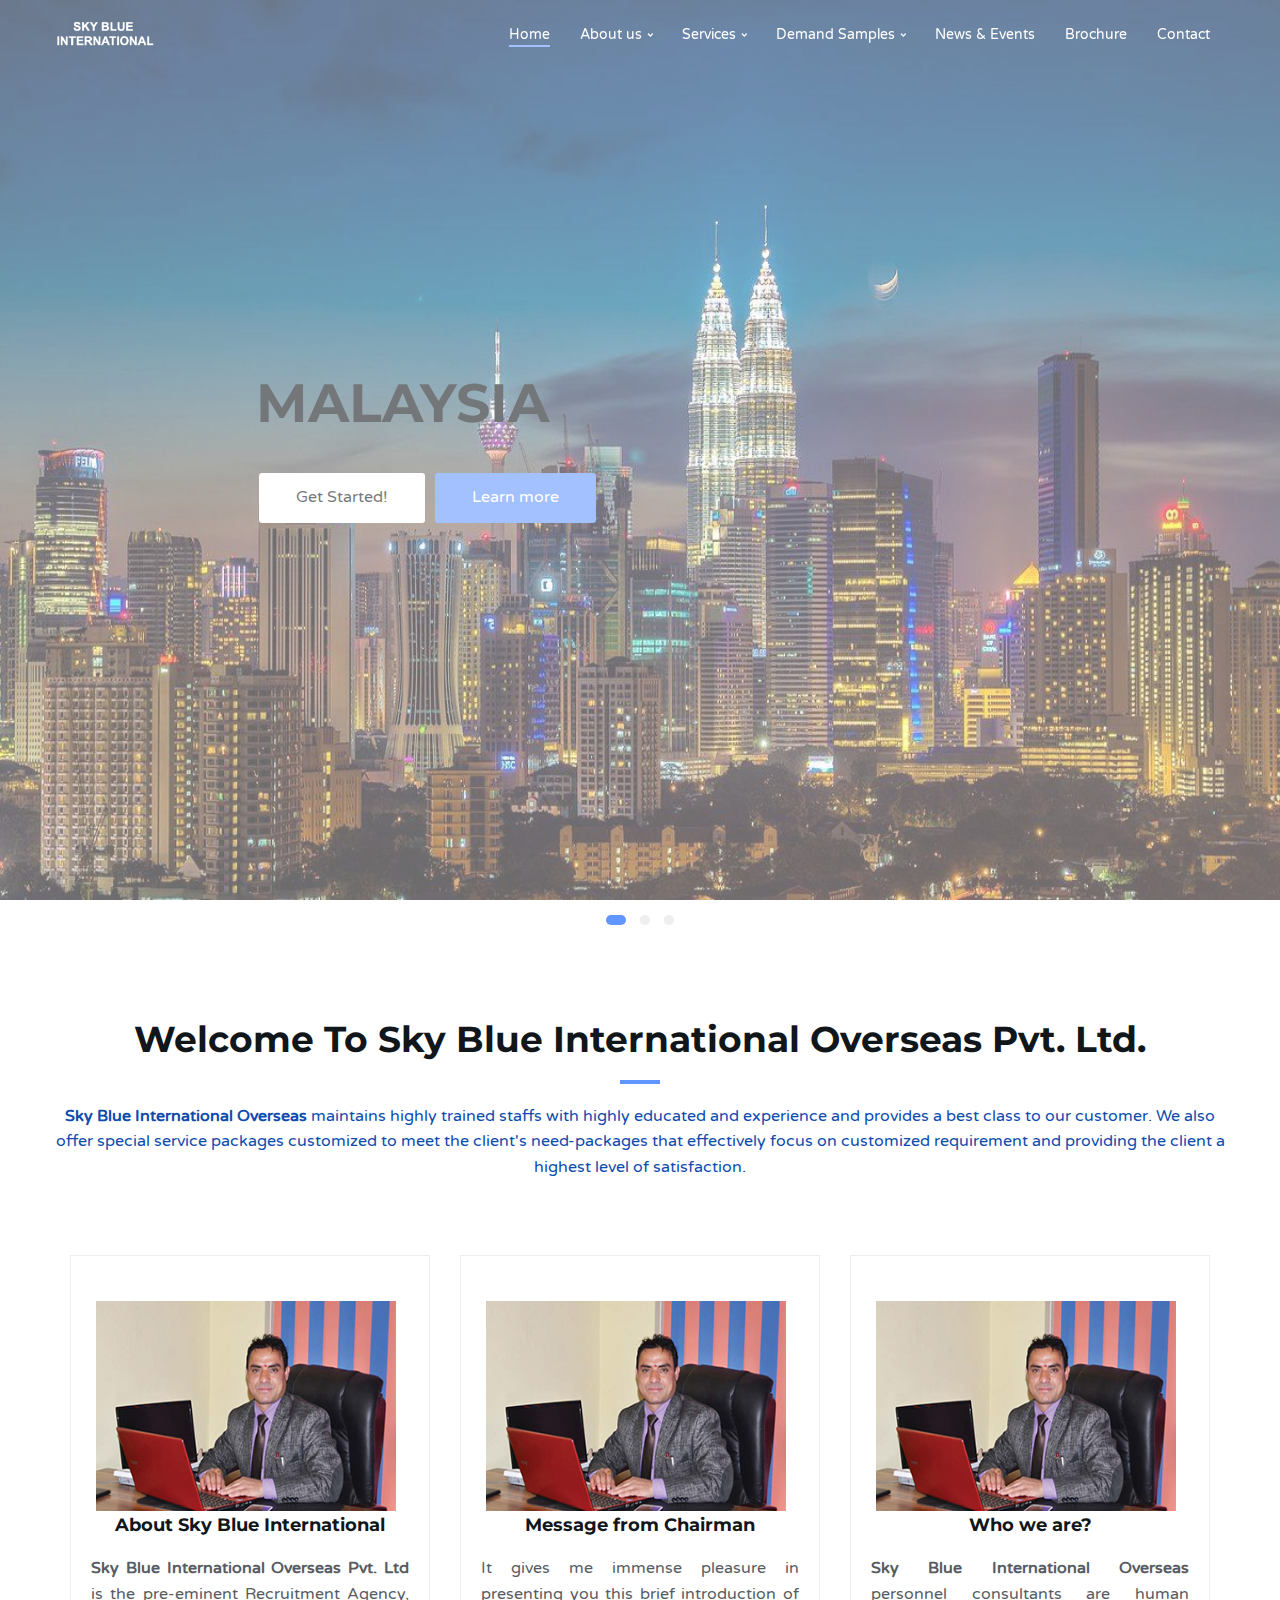
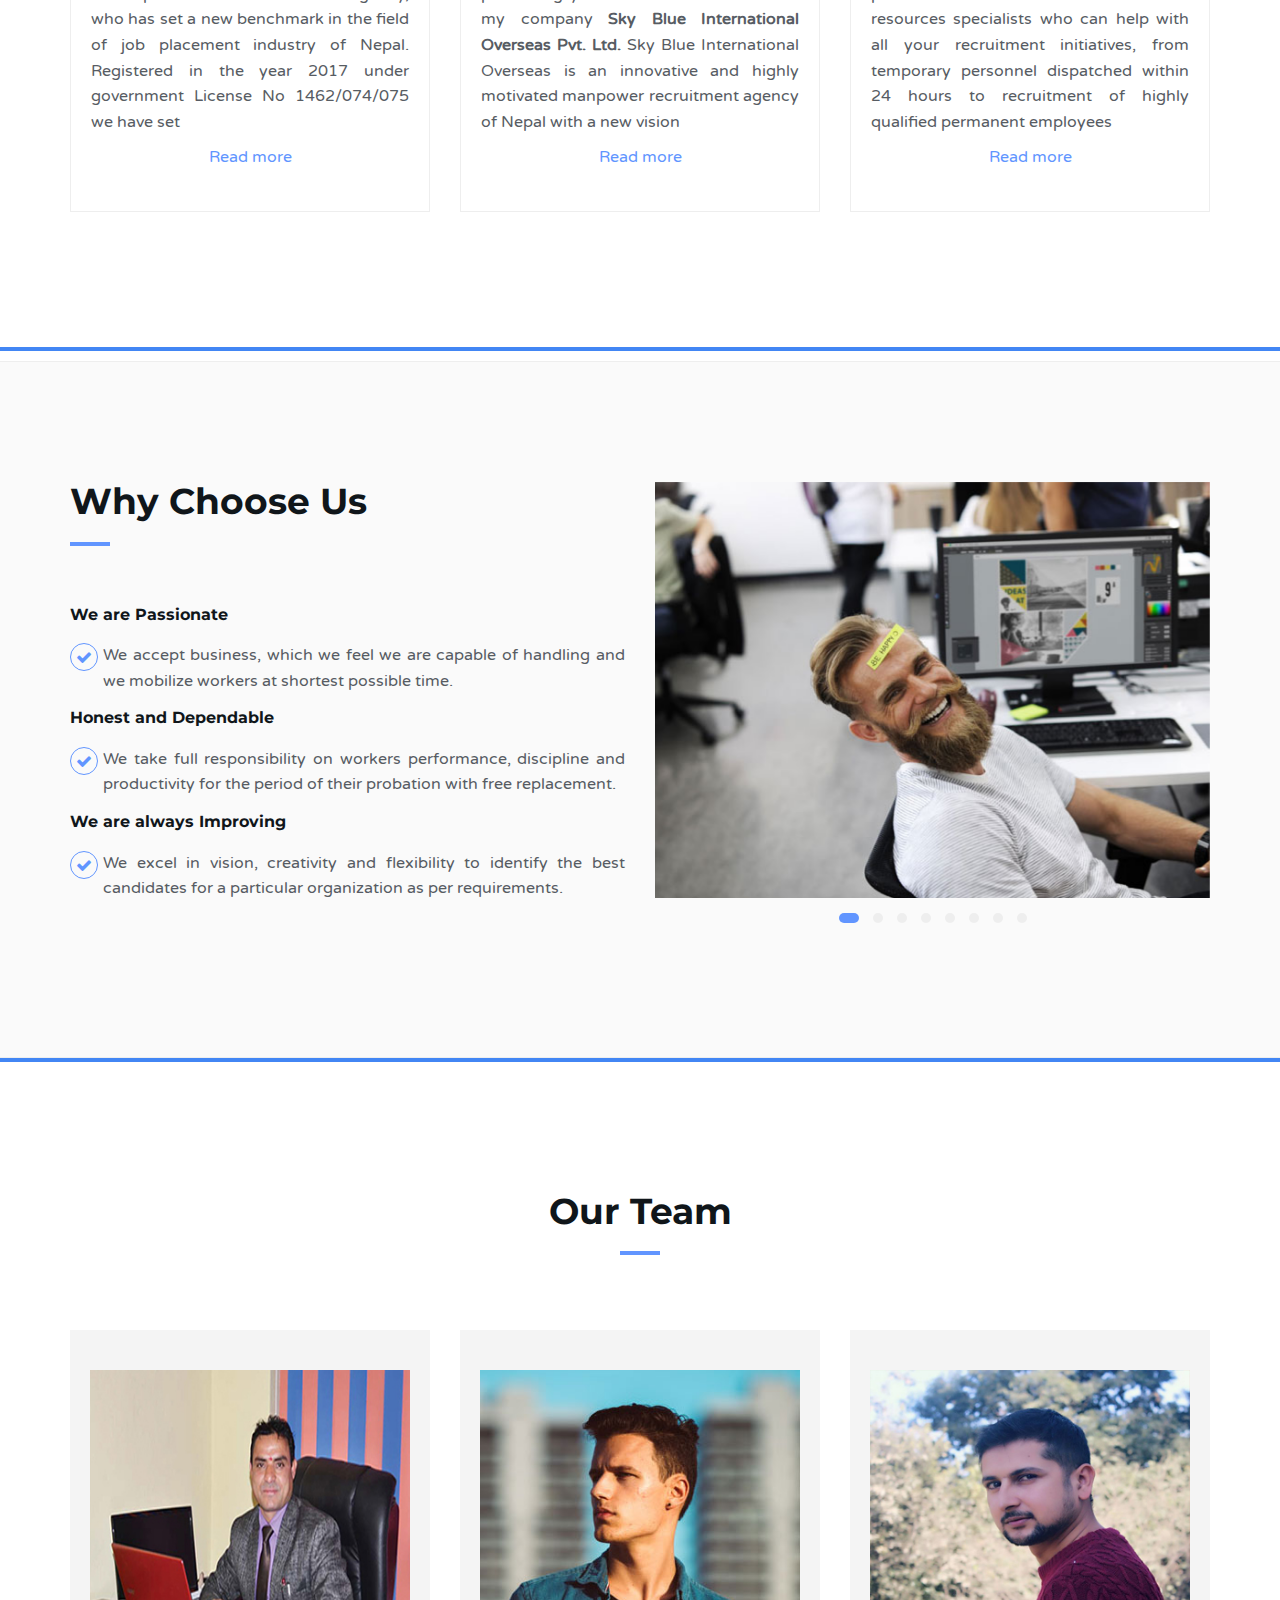
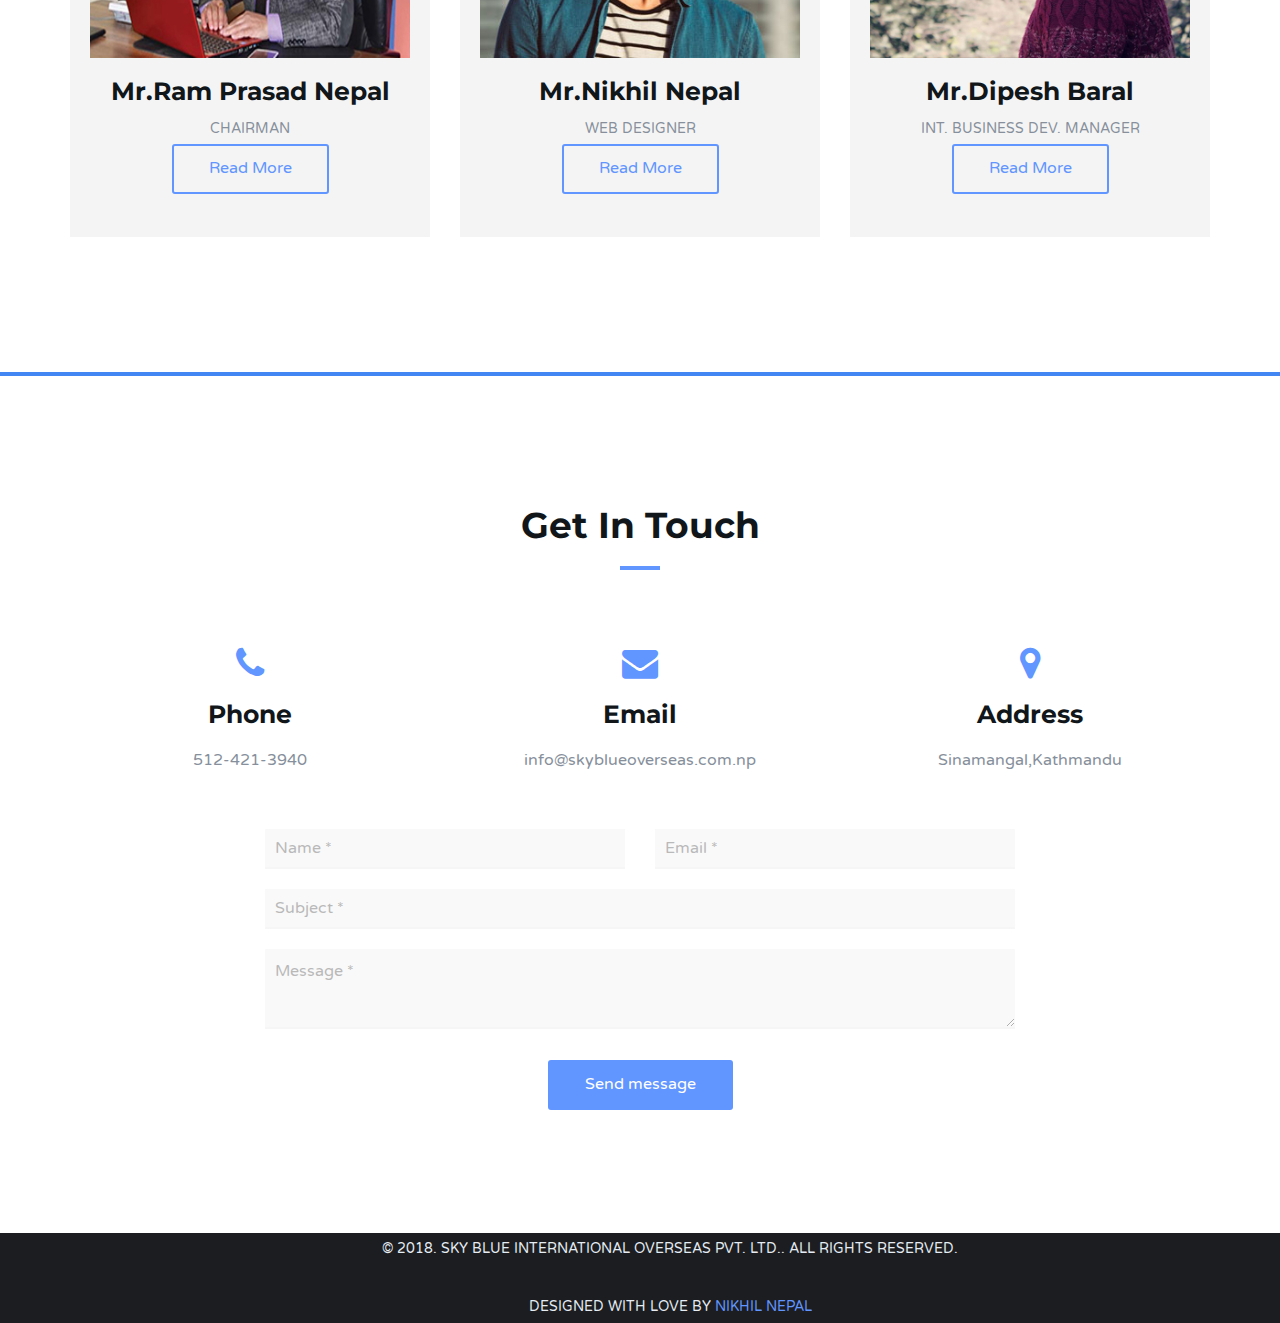
==== commit 307d05c5: "dami" ====
--- a/index.html
+++ b/index.html
@@ -40,8 +40,33 @@
 	<!-- Header -->
 	<header id="home">
 		<!-- Background Image -->
-		<div class="bg-img" style="background-image: url('./img/bg_slider1.jpg');">
-			
+		<div class="home-slider">
+			<div id="home-slider" class="owl-carousel owl-theme">
+				<div>
+					<img class="img-responsive" src="./img/bg_slider1.jpg" alt="">
+					<div class="home-content" style="text-align: left;">
+						<h1 class="black-text">Malaysia</h1>
+						<a href="#about"><button class="white-btn">Get Started!</button></a>
+						<a href="intro.html"><button class="main-btn">Learn more</button></a>
+					</div>
+				</div>
+				<div>
+					<img class="img-responsive" src="./img/bg_slider1.jpg" alt="">
+					<div class="home-content" style="text-align: left;">
+						<h1 class="black-text">Malaysia</h1>
+						<a href="#about"><button class="white-btn">Get Started!</button></a>
+						<a href="intro.html"><button class="main-btn">Learn more</button></a>
+					</div>
+				</div>
+				<div>
+					<img class="img-responsive" src="./img/bg_slider1.jpg" alt="">
+					<div class="home-content" style="text-align: left;">
+						<h1 class="black-text">Malaysia</h1>
+						<a href="#about"><button class="white-btn">Get Started!</button></a>
+						<a href="intro.html"><button class="main-btn">Learn more</button></a>
+					</div>
+				</div>
+			</div>
 		</div>
 		<!-- /Background Image -->
 
@@ -104,25 +129,7 @@
 		</nav>
 		<!-- /Nav -->
 
-		<!-- home wrapper -->
-		<div class="home-wrapper">
-			<div class="container">
-				<div class="row">
-
-					<!-- home content -->
-					<div class="col-md-10 col-md-offset-1">
-						<div class="home-content" style="text-align: left;">
-							<h1 class="black-text">Malaysia</h1>
-							<a href="#about"><button class="white-btn">Get Started!</button></a>
-							<a href="intro.html"><button class="main-btn">Learn more</button></a>
-						</div>
-					</div>
-					<!-- /home content -->
-
-				</div>
-			</div>
-		</div>
-		<!-- /home wrapper -->
+	
 
 	</header>
 	<!-- /Header -->
@@ -429,16 +436,52 @@
 				<!-- /contact -->
 
 				<!-- contact form -->
-				<div class="col-md-8 col-md-offset-2">
-					<form class="contact-form">
-						<input type="text" class="input" placeholder="Name">
-						<input type="email" class="input" placeholder="Email">
-						<input type="text" class="input" placeholder="Subject">
-						<textarea class="input" placeholder="Message"></textarea>
-						<button class="main-btn">Send message</button>
+			<div class="col-md-8 col-md-offset-2">
+				<form id="contact-form" method="post" action="mail.php" role="form">
+
+						<div class="messages"></div>
+
+						<div class="controls">
+					
+							<div class="row">
+								<div class="col-md-6">
+									<div class="form-group">
+										<input id="form_name" type="text" name="name" placeholder="Name *" required="required" data-error="Name is required.">
+										<div class="help-block with-errors"></div>
+									</div>
+								</div>
+								<div class="col-md-6">
+									<div class="form-group">
+										<input id="form_email" type="email" name="email" placeholder="Email *" required="required" data-error="Valid email is required.">
+										<div class="help-block with-errors"></div>
+									</div>
+								</div>
+							</div>
+							<div class="row">
+								<div class="col-md-12">
+									<div class="form-group">
+										<input id="form_subject" type="text" name="subject" placeholder="Subject *" required="required" data-error="Subject is required.">
+										<div class="help-block with-errors"></div>
+									</div>
+								</div>
+							</div>
+							<div class="row">
+								<div class="col-md-12">
+									<div class="form-group">
+										<textarea id="form_message" name="message" placeholder="Message *" rows="4" required="required" data-error="Please,leave us a message."></textarea>
+										<div class="help-block with-errors"></div>
+									</div>
+								</div>
+								<div class="col-md-12 text-center">
+									<input type="submit" class="main-btn" value="Send message">
+								</div>
+							</div>
+						</div>
+					
 					</form>
-				</div>
-				<!-- /contact form -->
+			
+		</div>
+		<!-- /contact form -->
 
 			</div>
 			<!-- /Row -->
@@ -511,6 +554,7 @@
 	<script type="text/javascript" src="js/bootstrap.min.js"></script>
 	<script type="text/javascript" src="js/owl.carousel.min.js"></script>
 	<script type="text/javascript" src="js/jquery.magnific-popup.js"></script>
+    <script type="text/javascript" src="js/validator.js"></script>	
 	<script type="text/javascript" src="js/main.js"></script>
 
 </body>
--- a/css/style.css
+++ b/css/style.css
@@ -167,6 +167,18 @@
     background-attachment: fixed;
 }
 
+.home-slider {
+    position: absolute;
+    left: 0;
+    top: 0;
+    right: 0;
+    bottom: 0;
+    /* z-index: -1; */
+    /* background-position: center;
+    background-size: cover;
+    background-attachment: fixed; */
+}
+.home-slider img{max-height: 100vh;height: 100vh;}
 .bg-img .overlay {
     position: absolute;
     left: 0;
@@ -1809,3 +1821,10 @@
             transform:scale(0);
   }
 }
+
+
+.home-content{position: absolute;left: 20%;top: 50%;transform: translateY(-50%);}
+.contact-page{padding: 30px 0;padding-bottom: 120px;}
+#contact-form .form-group{margin-bottom: 20px;}
+#contact-form {margin-top: 40px;}
+.contact-page .map{padding-bottom: 60px;}